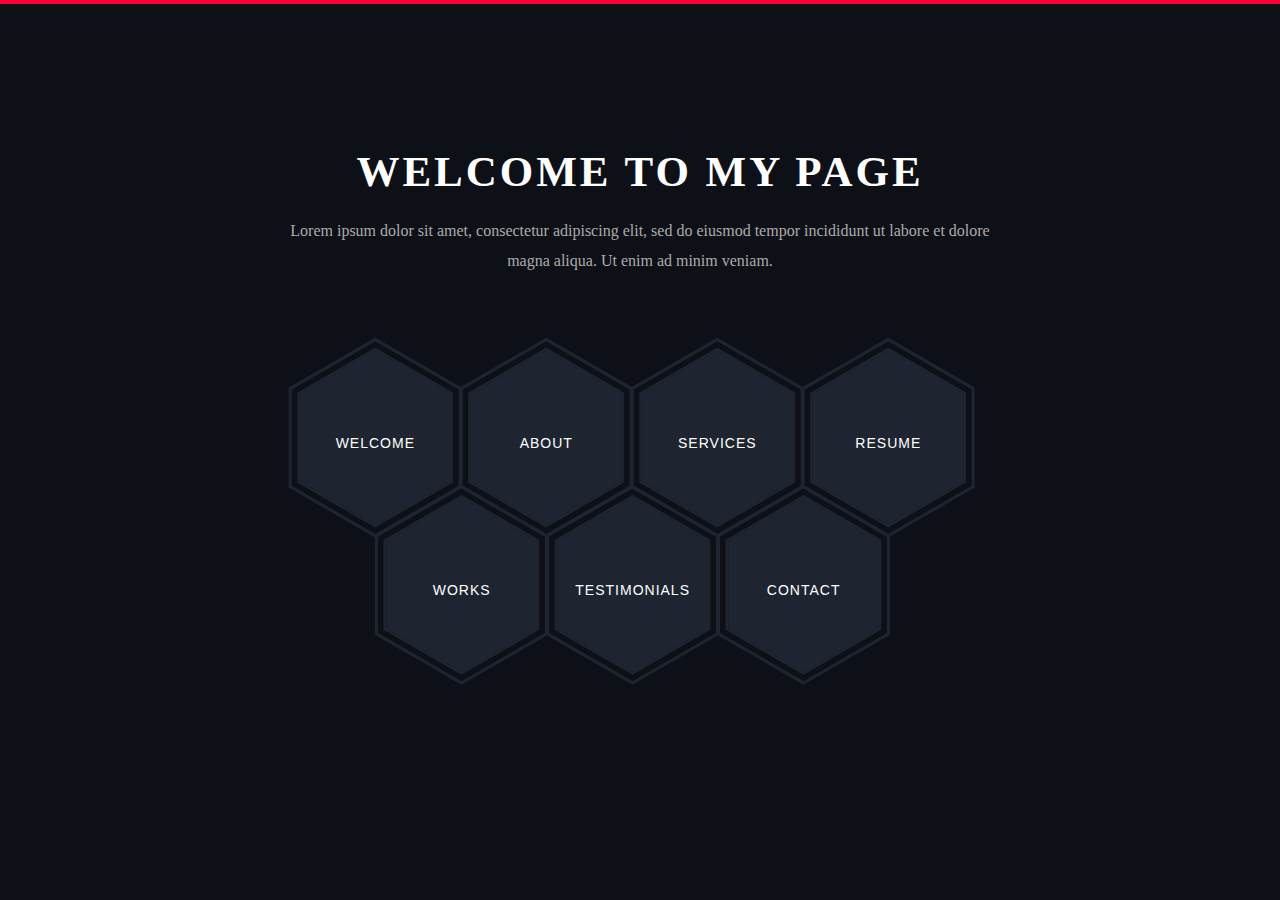
==== sito per server arduino/index.html @ bf720e7e "aggiunti i progetti iniziati nel primo trimestre" ====
<!DOCTYPE html>
<html>

<head>
  <title> MY GARDEN </title>
  <meta charset="UTF-8">
  <link rel="icon" href="favicon.ico" type="image/png" />
  <link rel="stylesheet" href="https://stackpath.bootstrapcdn.com/bootstrap/4.5.2/css/bootstrap.min.css">
  <link rel="stylesheet" href="index.css">

  <script src="https://code.jquery.com/jquery-3.2.1.min.js"></script>
  <script src="https://stackpath.bootstrapcdn.com/bootstrap/4.5.2/js/bootstrap.min.js"></script>
  <script src="./axios@1.1.2.min.js"></script>
  <script src="./libreria.js"></script>
  <script src="./index.js"></script>
</head>

<div class="site-wrapper">
  <div class="pt-table desktop-768">
    <div class="pt-tablecell page-home relative" style="background-image: url(https://images.unsplash.com/photo-1486870591958-9b9d0d1dda99?ixlib=rb-1.2.1&ixid=eyJhcHBfaWQiOjEyMDd9&auto=format&fit=crop&w=1500&q=80);
    background-position: center;
    background-size: cover;">
      <div class="overlay"></div>

      <div class="container">
        <div class="row">
          <div class="col-xs-12 col-md-offset-1 col-md-10 col-lg-offset-2 col-lg-8">
            <div class="page-title  home text-center">
              <span class="heading-page"> Welcome to My Page
              </span>
              <p class="mt20">Lorem ipsum dolor sit amet, consectetur adipiscing elit, sed do eiusmod tempor incididunt
                ut labore et dolore magna aliqua. Ut enim ad minim veniam.</p>
            </div>

            <div class="hexagon-menu clear">
              <div class="hexagon-item">
                <div class="hex-item">
                  <div></div>
                  <div></div>
                  <div></div>
                </div>
                <div class="hex-item">
                  <div></div>
                  <div></div>
                  <div></div>
                </div>
                <a class="hex-content">
                  <span class="hex-content-inner">
                    <span class="icon">
                      <i class="fa fa-universal-access"></i>
                    </span>
                    <span class="title">Welcome</span>
                  </span>
                  <svg viewBox="0 0 173.20508075688772 200" height="200" width="174" version="1.1"
                    xmlns="http://www.w3.org/2000/svg">
                    <path
                      d="M86.60254037844386 0L173.20508075688772 50L173.20508075688772 150L86.60254037844386 200L0 150L0 50Z"
                      fill="#1e2530"></path>
                  </svg>
                </a>
              </div>
              <div class="hexagon-item">
                <div class="hex-item">
                  <div></div>
                  <div></div>
                  <div></div>
                </div>
                <div class="hex-item">
                  <div></div>
                  <div></div>
                  <div></div>
                </div>
                <a class="hex-content">
                  <span class="hex-content-inner">
                    <span class="icon">
                      <i class="fa fa-bullseye"></i>
                    </span>
                    <span class="title">About</span>
                  </span>
                  <svg viewBox="0 0 173.20508075688772 200" height="200" width="174" version="1.1"
                    xmlns="http://www.w3.org/2000/svg">
                    <path
                      d="M86.60254037844386 0L173.20508075688772 50L173.20508075688772 150L86.60254037844386 200L0 150L0 50Z"
                      fill="#1e2530"></path>
                  </svg>
                </a>
              </div>
              <div class="hexagon-item">
                <div class="hex-item">
                  <div></div>
                  <div></div>
                  <div></div>
                </div>
                <div class="hex-item">
                  <div></div>
                  <div></div>
                  <div></div>
                </div>
                <a class="hex-content">
                  <span class="hex-content-inner">
                    <span class="icon">
                      <i class="fa fa-braille"></i>
                    </span>
                    <span class="title">Services</span>
                  </span>
                  <svg viewBox="0 0 173.20508075688772 200" height="200" width="174" version="1.1"
                    xmlns="http://www.w3.org/2000/svg">
                    <path
                      d="M86.60254037844386 0L173.20508075688772 50L173.20508075688772 150L86.60254037844386 200L0 150L0 50Z"
                      fill="#1e2530"></path>
                  </svg>
                </a>
              </div>
              <div class="hexagon-item">
                <div class="hex-item">
                  <div></div>
                  <div></div>
                  <div></div>
                </div>
                <div class="hex-item">
                  <div></div>
                  <div></div>
                  <div></div>
                </div>
                <a class="hex-content">
                  <span class="hex-content-inner">
                    <span class="icon">
                      <i class="fa fa-id-badge"></i>
                    </span>
                    <span class="title">Resume</span>
                  </span>
                  <svg viewBox="0 0 173.20508075688772 200" height="200" width="174" version="1.1"
                    xmlns="http://www.w3.org/2000/svg">
                    <path
                      d="M86.60254037844386 0L173.20508075688772 50L173.20508075688772 150L86.60254037844386 200L0 150L0 50Z"
                      fill="#1e2530"></path>
                  </svg>
                </a>
              </div>
              <div class="hexagon-item">
                <div class="hex-item">
                  <div></div>
                  <div></div>
                  <div></div>
                </div>
                <div class="hex-item">
                  <div></div>
                  <div></div>
                  <div></div>
                </div>
                <a class="hex-content">
                  <span class="hex-content-inner">
                    <span class="icon">
                      <i class="fa fa-life-ring"></i>
                    </span>
                    <span class="title">Works</span>
                  </span>
                  <svg viewBox="0 0 173.20508075688772 200" height="200" width="174" version="1.1"
                    xmlns="http://www.w3.org/2000/svg">
                    <path
                      d="M86.60254037844386 0L173.20508075688772 50L173.20508075688772 150L86.60254037844386 200L0 150L0 50Z"
                      fill="#1e2530"></path>
                  </svg>
                </a>
              </div>
              <div class="hexagon-item">
                <div class="hex-item">
                  <div></div>
                  <div></div>
                  <div></div>
                </div>
                <div class="hex-item">
                  <div></div>
                  <div></div>
                  <div></div>
                </div>
                <a class="hex-content">
                  <span class="hex-content-inner">
                    <span class="icon">
                      <i class="fa fa-clipboard"></i>
                    </span>
                    <span class="title">Testimonials</span>
                  </span>
                  <svg viewBox="0 0 173.20508075688772 200" height="200" width="174" version="1.1"
                    xmlns="http://www.w3.org/2000/svg">
                    <path
                      d="M86.60254037844386 0L173.20508075688772 50L173.20508075688772 150L86.60254037844386 200L0 150L0 50Z"
                      fill="#1e2530"></path>
                  </svg>
                </a>
              </div>
              <div class="hexagon-item">
                <div class="hex-item">
                  <div></div>
                  <div></div>
                  <div></div>
                </div>
                <div class="hex-item">
                  <div></div>
                  <div></div>
                  <div></div>
                </div>
                <a class="hex-content">
                  <span class="hex-content-inner">
                    <span class="icon">
                      <i class="fa fa-map-signs"></i>
                    </span>
                    <span class="title">Contact</span>
                  </span>
                  <svg viewBox="0 0 173.20508075688772 200" height="200" width="174" version="1.1"
                    xmlns="http://www.w3.org/2000/svg">
                    <path
                      d="M86.60254037844386 0L173.20508075688772 50L173.20508075688772 150L86.60254037844386 200L0 150L0 50Z"
                      fill="#1e2530"></path>
                  </svg>
                </a>
              </div>
            </div>
          </div>
        </div>
      </div>
    </div>
  </div>
</div>

</html>






















<!--<html style="height: 100%;">

<head>
  <meta name="viewport"
    content="width=device-width, user-scalable=no,initial-scale=1.0, minimum-scale=1.0, maximum-scale=1.0">
</head>

<body style="height: 100%;overflow-y:hidden;">
  <div id="wrapper" style="text-align: center; width: 100%; height:100%; margin:auto; padding-top: 10%;">
    <h2 style="text-align: center; font-family: sans-serif; color: lightblue;">TEMPERATURE</h2>
    <div
      style="text-align: center; border: 4px solid lightblue; width: 300px; height: 100px;margin:auto; margin-bottom: 6px;  margin-top: 6px; border-radius: 20px; background-color: azure; font-family: sans-serif; font-size: 35pt; padding-top: 25px;">
    </div>
    <h2 style="text-align: center; font-family: sans-serif; color: lightblue">HUMIDITY</h2>
    <div
      style="text-align: center; border: 4px solid lightblue; width: 300px; height: 100px; margin:auto; margin-bottom: 6px;  margin-top: 6px; border-radius: 20px; background-color: azure; font-family: sans-serif; font-size: 35pt; padding-top: 25px;">
    </div>
  </div>
</body>

</html>  -->
---- sito per server arduino/index.css ----
body {
    font-family: "Libre Baskerville", serif;
    font-weight: 400;
    font-size: 16px;
    line-height: 30px;
    background-color: #0c0f15;
    overflow-x:hidden;
    color: #ababab; }
  
  ::-webkit-scrollbar {
      width: 10px;
      background-color: #F5F5F5;
    
  }
  
  ::-webkit-scrollbar-thumb {
      background-color: #f90a23;
      background-image: -webkit-linear-gradient(45deg,rgba(255, 255, 255, .2) 25%, transparent 25%, transparent 50%, rgba(255, 255, 255, .2) 50%, rgba(255, 255, 255, .2) 75%, transparent 75%, transparent);
  }
  
  ::-webkit-scrollbar-track {
      -webkit-box-shadow: inset 0 0 6px rgba(0,0,0,0.3);
      background-color: #F5F5F5;
  }
  
  .heading-page
  {
        text-transform: uppercase;
      font-size: 43px;
      font-weight: bolder;
      letter-spacing: 3px;
      color: white;
  }
  a {
    color: inherit;
    -webkit-transition: all 0.3s ease 0s;
    -moz-transition: all 0.3s ease 0s;
    -o-transition: all 0.3s ease 0s;
    transition: all 0.3s ease 0s; }
    a:hover, a:focus {
      color: #ababab;
      text-decoration: none;
      outline: 0 none; }
  
  h1, h2, h3,
  h4, h5, h6 {
    color: #1e2530;
    font-family: "Open Sans", sans-serif;
    margin: 0;
    line-height: 1.3; }
  
  p {
    margin-bottom: 20px; }
    p:last-child {
      margin-bottom: 0; }
  
  /*
   * Selection color
   */
  ::-moz-selection {
    background-color: #FA6862;
    color: #fff; }
  
  ::selection {
    background-color: #FA6862;
    color: #fff; }
  
  /*
   *  Reset bootstrap's default style
   */
  .form-control::-webkit-input-placeholder,
  ::-webkit-input-placeholder {
    opacity: 1;
    color: inherit; }
  
  .form-control:-moz-placeholder,
  :-moz-placeholder {
    /* Firefox 18- */
    opacity: 1;
    color: inherit; }
  
  .form-control::-moz-placeholder,
  ::-moz-placeholder {
    /* Firefox 19+ */
    opacity: 1;
    color: inherit; }
  
  .form-control:-ms-input-placeholder,
  :-ms-input-placeholder {
    opacity: 1;
    color: inherit; }
  
  button, input, select,
  textarea, label {
    font-weight: 400; }
  
  .btn {
    -webkit-transition: all 0.3s ease 0s;
    -moz-transition: all 0.3s ease 0s;
    -o-transition: all 0.3s ease 0s;
    transition: all 0.3s ease 0s; }
    .btn:hover, .btn:focus, .btn:active:focus {
      outline: 0 none; }
  
  .btn-primary {
    background-color: #FA6862;
    border: 0;
    font-family: "Open Sans", sans-serif;
    font-weight: 700;
    height: 48px;
    line-height: 50px;
    padding: 0 42px;
    text-transform: uppercase; }
    .btn-primary:hover, .btn-primary:focus, .btn-primary:active, .btn-primary:active:focus {
      background-color: #f9423a; }
  
  .btn-border {
    border: 1px solid #d7d8db;
    display: inline-block;
    padding: 7px; }
  
  /*
   *  CSS Helper Class
   */
  .clear:before, .clear:after {
    content: " ";
    display: table; }
  
  .clear:after {
    clear: both; }
  
  .pt-table {
    display: table;
    width: 100%;
    height: -webkit-calc(100vh - 4px);
    height: -moz-calc(100vh - 4px);
    height: calc(100vh - 4px); }
  
  .pt-tablecell {
    display: table-cell;
    vertical-align: middle; }
  
  .overlay {
    position: absolute;
    left: 0;
    top: 0;
    width: 100%;
    height: 100%; }
  
  .relative {
    position: relative; }
  
  .primary,
  .link:hover {
    color: #FA6862; }
  
  .no-gutter {
    margin-left: 0;
    margin-right: 0; }
    .no-gutter > [class^="col-"] {
      padding-left: 0;
      padding-right: 0; }
  
  .flex {
    display: -webkit-box;
    display: -webkit-flex;
    display: -moz-flex;
    display: -ms-flexbox;
    display: flex; }
  
  .flex-middle {
    -webkit-box-align: center;
    -ms-flex-align: center;
    -webkit-align-items: center;
    -moz-align-items: center;
    align-items: center; }
  
  .space-between {
    -webkit-box-pack: justify;
    -ms-flex-pack: justify;
    -webkit-justify-content: space-between;
    -moz-justify-content: space-between;
    justify-content: space-between; }
  
  .nicescroll-cursors {
    background: #FA6862 !important; }
  
  .preloader {
    bottom: 0;
    left: 0;
    position: fixed;
    right: 0;
    top: 0;
    z-index: 1000;
    display: -webkit-box;
    display: -webkit-flex;
    display: -moz-flex;
    display: -ms-flexbox;
    display: flex; }
    .preloader.active.hidden {
      display: none; }
  
  .loading-mask {
    background-color: #FA6862;
    height: 100%;
    left: 0;
    position: absolute;
    top: 0;
    width: 20%;
    -webkit-transition: all 0.6s cubic-bezier(0.61, 0, 0.6, 1) 0s;
    -moz-transition: all 0.6s cubic-bezier(0.61, 0, 0.6, 1) 0s;
    -o-transition: all 0.6s cubic-bezier(0.61, 0, 0.6, 1) 0s;
    transition: all 0.6s cubic-bezier(0.61, 0, 0.6, 1) 0s; }
    .loading-mask:nth-child(2) {
      left: 20%;
      -webkit-transition-delay: 0.1s;
      -moz-transition-delay: 0.1s;
      -o-transition-delay: 0.1s;
      transition-delay: 0.1s; }
    .loading-mask:nth-child(3) {
      left: 40%;
      -webkit-transition-delay: 0.2s;
      -moz-transition-delay: 0.2s;
      -o-transition-delay: 0.2s;
      transition-delay: 0.2s; }
    .loading-mask:nth-child(4) {
      left: 60%;
      -webkit-transition-delay: 0.3s;
      -moz-transition-delay: 0.3s;
      -o-transition-delay: 0.3s;
      transition-delay: 0.3s; }
    .loading-mask:nth-child(5) {
      left: 80%;
      -webkit-transition-delay: 0.4s;
      -moz-transition-delay: 0.4s;
      -o-transition-delay: 0.4s;
      transition-delay: 0.4s; }
  
  .preloader.active.done {
    z-index: 0; }
  
  .preloader.active .loading-mask {
    width: 0; }
  
  /*------------------------------------------------
      Start Styling
  -------------------------------------------------*/
  .mt20{margin-top:20px;}
  .site-wrapper {
    border-top: 4px solid #ff0037; }
  
  .page-close {
    font-size: 30px;
    position: absolute;
    right: 30px;
    top: 30px;
    z-index: 100; }
  
  .page-title {
    margin-bottom: 75px; }
    .page-title img {
      margin-bottom: 20px; }
    .page-title h2 {
      font-size: 68px;
      margin-bottom: 25px;
      position: relative;
      z-index: 0;
      font-weight: 900;
      text-transform: uppercase; }
    .page-title p {
      font-size: 16px; }
    .page-title .title-bg {
      color: rgba(30, 37, 48, 0.07);
      font-size: 158px;
      left: 0;
      letter-spacing: 10px;
      line-height: 0.7;
      position: absolute;
      right: 0;
      top: 50%;
      z-index: -1;
      -webkit-transform: translateY(-50%);
      -moz-transform: translateY(-50%);
      -ms-transform: translateY(-50%);
      -o-transform: translateY(-50%);
      transform: translateY(-50%); }
  
  .section-title {
    margin-bottom: 20px; }
    .section-title h3 {
      display: inline-block;
      position: relative; }
      .section-title h3::before, .section-title h3::after {
        content: "";
        height: 2px;
        position: absolute;
        bottom: 8px;
        left: -webkit-calc(100% + 14px);
        left: -moz-calc(100% + 14px);
        left: calc(100% + 14px); }
      .section-title h3::before {
        background-color: #1e2530;
        width: 96px;
        bottom: 14px; }
      .section-title h3::after {
        background-color: #FA6862;
        width: 73px; }
    .section-title.light h3 {
      color: #fff; }
      .section-title.light h3::before {
        background-color: #fff; }
  
  .page-nav {
    bottom: 40px;
    left: 0;
    position: absolute;
    right: 0; }
    .page-nav span {
      font-family: "Open Sans", sans-serif;
      font-size: 14px;
      font-weight: 500;
      line-height: 0.9;
      text-transform: uppercase; }
  
  /*------------------------------------------------
      Home Page
  -------------------------------------------------*/
  
  .hexagon-item:first-child {
      margin-left: 0;
  }
  
  .page-home {
    background-position: center center;
    background-repeat: no-repeat;
    background-size: cover;
    vertical-align: middle; }
    .page-home .overlay {
      background-color: rgba(14, 17, 24, 0.97);
  }
  
  /* End of container */
  .hexagon-item {
    cursor: pointer;
    width: 200px;
    height: 173.20508px;
    float: left;
    margin-left: -29px;
    z-index: 0;
    position: relative;
    -webkit-transform: rotate(30deg);
    -moz-transform: rotate(30deg);
    -ms-transform: rotate(30deg);
    -o-transform: rotate(30deg);
    transform: rotate(30deg); }
    .hexagon-item:first-child {
      margin-left: 0; }
    .hexagon-item:hover {
      z-index: 1; }
      .hexagon-item:hover .hex-item:last-child {
        opacity: 1;
        -webkit-transform: scale(1.3);
        -moz-transform: scale(1.3);
        -ms-transform: scale(1.3);
        -o-transform: scale(1.3);
        transform: scale(1.3); }
      .hexagon-item:hover .hex-item:first-child {
        opacity: 1;
        -webkit-transform: scale(1.2);
        -moz-transform: scale(1.2);
        -ms-transform: scale(1.2);
        -o-transform: scale(1.2);
        transform: scale(1.2); }
        .hexagon-item:hover .hex-item:first-child div:before,
        .hexagon-item:hover .hex-item:first-child div:after {
          height: 5px; }
      .hexagon-item:hover .hex-item div::before,
      .hexagon-item:hover .hex-item div::after {
        background-color: #ff0037; }
      .hexagon-item:hover .hex-content svg {
        -webkit-transform: scale(0.97);
        -moz-transform: scale(0.97);
        -ms-transform: scale(0.97);
        -o-transform: scale(0.97);
        transform: scale(0.97); }
  
  .page-home .hexagon-item:nth-last-child(1),
  .page-home .hexagon-item:nth-last-child(2),
  .page-home .hexagon-item:nth-last-child(3) {
    -webkit-transform: rotate(30deg) translate(87px, -80px);
    -moz-transform: rotate(30deg) translate(87px, -80px);
    -ms-transform: rotate(30deg) translate(87px, -80px);
    -o-transform: rotate(30deg) translate(87px, -80px);
    transform: rotate(30deg) translate(87px, -80px); }
  
  .hex-item {
    position: absolute;
    top: 0;
    left: 50px;
    width: 100px;
    height: 173.20508px; }
    .hex-item:first-child {
      z-index: 0;
      -webkit-transform: scale(0.9);
      -moz-transform: scale(0.9);
      -ms-transform: scale(0.9);
      -o-transform: scale(0.9);
      transform: scale(0.9);
      -webkit-transition: all 0.3s cubic-bezier(0.165, 0.84, 0.44, 1);
      -moz-transition: all 0.3s cubic-bezier(0.165, 0.84, 0.44, 1);
      -o-transition: all 0.3s cubic-bezier(0.165, 0.84, 0.44, 1);
      transition: all 0.3s cubic-bezier(0.165, 0.84, 0.44, 1); }
    .hex-item:last-child {
      transition: all 0.3s cubic-bezier(0.19, 1, 0.22, 1);
      z-index: 1; }
    .hex-item div {
      box-sizing: border-box;
      position: absolute;
      top: 0;
      width: 100px;
      height: 173.20508px;
      -webkit-transform-origin: center center;
      -moz-transform-origin: center center;
      -ms-transform-origin: center center;
      -o-transform-origin: center center;
      transform-origin: center center; }
      .hex-item div::before, .hex-item div::after {
        background-color: #1e2530;
        content: "";
        position: absolute;
        width: 100%;
        height: 3px;
        -webkit-transition: all 0.3s cubic-bezier(0.165, 0.84, 0.44, 1) 0s;
        -moz-transition: all 0.3s cubic-bezier(0.165, 0.84, 0.44, 1) 0s;
        -o-transition: all 0.3s cubic-bezier(0.165, 0.84, 0.44, 1) 0s;
        transition: all 0.3s cubic-bezier(0.165, 0.84, 0.44, 1) 0s; }
      .hex-item div:before {
        top: 0; }
      .hex-item div:after {
        bottom: 0; }
      .hex-item div:nth-child(1) {
        -webkit-transform: rotate(0deg);
        -moz-transform: rotate(0deg);
        -ms-transform: rotate(0deg);
        -o-transform: rotate(0deg);
        transform: rotate(0deg); }
      .hex-item div:nth-child(2) {
        -webkit-transform: rotate(60deg);
        -moz-transform: rotate(60deg);
        -ms-transform: rotate(60deg);
        -o-transform: rotate(60deg);
        transform: rotate(60deg); }
      .hex-item div:nth-child(3) {
        -webkit-transform: rotate(120deg);
        -moz-transform: rotate(120deg);
        -ms-transform: rotate(120deg);
        -o-transform: rotate(120deg);
        transform: rotate(120deg); }
  
  .hex-content {
    color: #fff;
    display: block;
    height: 180px;
    margin: 0 auto;
    position: relative;
    text-align: center;
    transform: rotate(-30deg);
    width: 156px; }
    .hex-content .hex-content-inner {
      left: 50%;
      margin: -3px 0 0 2px;
      position: absolute;
      top: 50%;
      -webkit-transform: translate(-50%, -50%);
      -moz-transform: translate(-50%, -50%);
      -ms-transform: translate(-50%, -50%);
      -o-transform: translate(-50%, -50%);
      transform: translate(-50%, -50%); }
    .hex-content .icon {
      display: block;
      font-size: 36px;
      line-height: 30px;
      margin-bottom: 11px; }
    .hex-content .title {
      display: block;
      font-family: "Open Sans", sans-serif;
      font-size: 14px;
      letter-spacing: 1px;
      line-height: 24px;
      text-transform: uppercase; }
    .hex-content svg {
      left: -7px;
      position: absolute;
      top: -13px;
      transform: scale(0.87);
      z-index: -1;
      -webkit-transition: all 0.3s cubic-bezier(0.165, 0.84, 0.44, 1) 0s;
      -moz-transition: all 0.3s cubic-bezier(0.165, 0.84, 0.44, 1) 0s;
      -o-transition: all 0.3s cubic-bezier(0.165, 0.84, 0.44, 1) 0s;
      transition: all 0.3s cubic-bezier(0.165, 0.84, 0.44, 1) 0s; }
    .hex-content:hover {
      color: #fff; }
  
  .page-home .hexagon-item:nth-last-child(1), .page-home .hexagon-item:nth-last-child(2), .page-home .hexagon-item:nth-last-child(3) {
      -webkit-transform: rotate(30deg) translate(87px, -80px);
      -moz-transform: rotate(30deg) translate(87px, -80px);
      -ms-transform: rotate(30deg) translate(87px, -80px);
      -o-transform: rotate(30deg) translate(87px, -80px);
      transform: rotate(30deg) translate(87px, -80px);
  }
  /*------------------------------------------------
      Welcome Page
  -------------------------------------------------*/
  .author-image-large {
    position: absolute;
    right: 0;
    top: 0; }
    .author-image-large img {
      height: -webkit-calc(100vh - 4px);
      height: -moz-calc(100vh - 4px);
      height: calc(100vh - 4px); }
  
  
  @media (min-width: 1200px)
  {
  .col-lg-offset-2 {
      margin-left: 16.66666667%;
  }
  }
  
  @media (min-width: 1200px)
  {
  .col-lg-8 {
      width: 66.66666667%;
  }
  }
  
  .hexagon-item:first-child {
      margin-left: 0;
  }
  
  .pt-table.desktop-768 .pt-tablecell {
      padding-bottom: 110px;
      padding-top: 60px;
  }
  
  
  
  .hexagon-item:hover .icon i
  {
    color:#ff0037;
    transition:0.6s;
    
  }
  
  
  .hexagon-item:hover .title
  {
    -webkit-animation: focus-in-contract 0.5s cubic-bezier(0.250, 0.460, 0.450, 0.940) both;
              animation: focus-in-contract 0.5s cubic-bezier(0.250, 0.460, 0.450, 0.940) both;
  }
  /***************************/
  
  @-webkit-keyframes focus-in-contract {
    0% {
      letter-spacing: 1em;
      -webkit-filter: blur(12px);
              filter: blur(12px);
      opacity: 0;
    }
    100% {
      -webkit-filter: blur(0px);
              filter: blur(0px);
      opacity: 1;
    }
  }
  @keyframes focus-in-contract {
    0% {
      letter-spacing: 1em;
      -webkit-filter: blur(12px);
              filter: blur(12px);
      opacity: 0;
    }
    100% {
      -webkit-filter: blur(0px);
              filter: blur(0px);
      opacity: 1;
    }
  }
  
  
  
  
  
  @media only screen and (max-width: 767px)
  {
  .hexagon-item {
      float: none;
      margin: 0 auto 50px;
  }
    .hexagon-item:first-child {
      margin-left: auto;
  }
    
    .page-home .hexagon-item:nth-last-child(1), .page-home .hexagon-item:nth-last-child(2), .page-home .hexagon-item:nth-last-child(3) {
      -webkit-transform: rotate(30deg) translate(0px, 0px);
      -moz-transform: rotate(30deg) translate(0px, 0px);
      -ms-transform: rotate(30deg) translate(0px, 0px);
      -o-transform: rotate(30deg) translate(0px, 0px);
      transform: rotate(30deg) translate(0px, 0px);
  }
    
  }
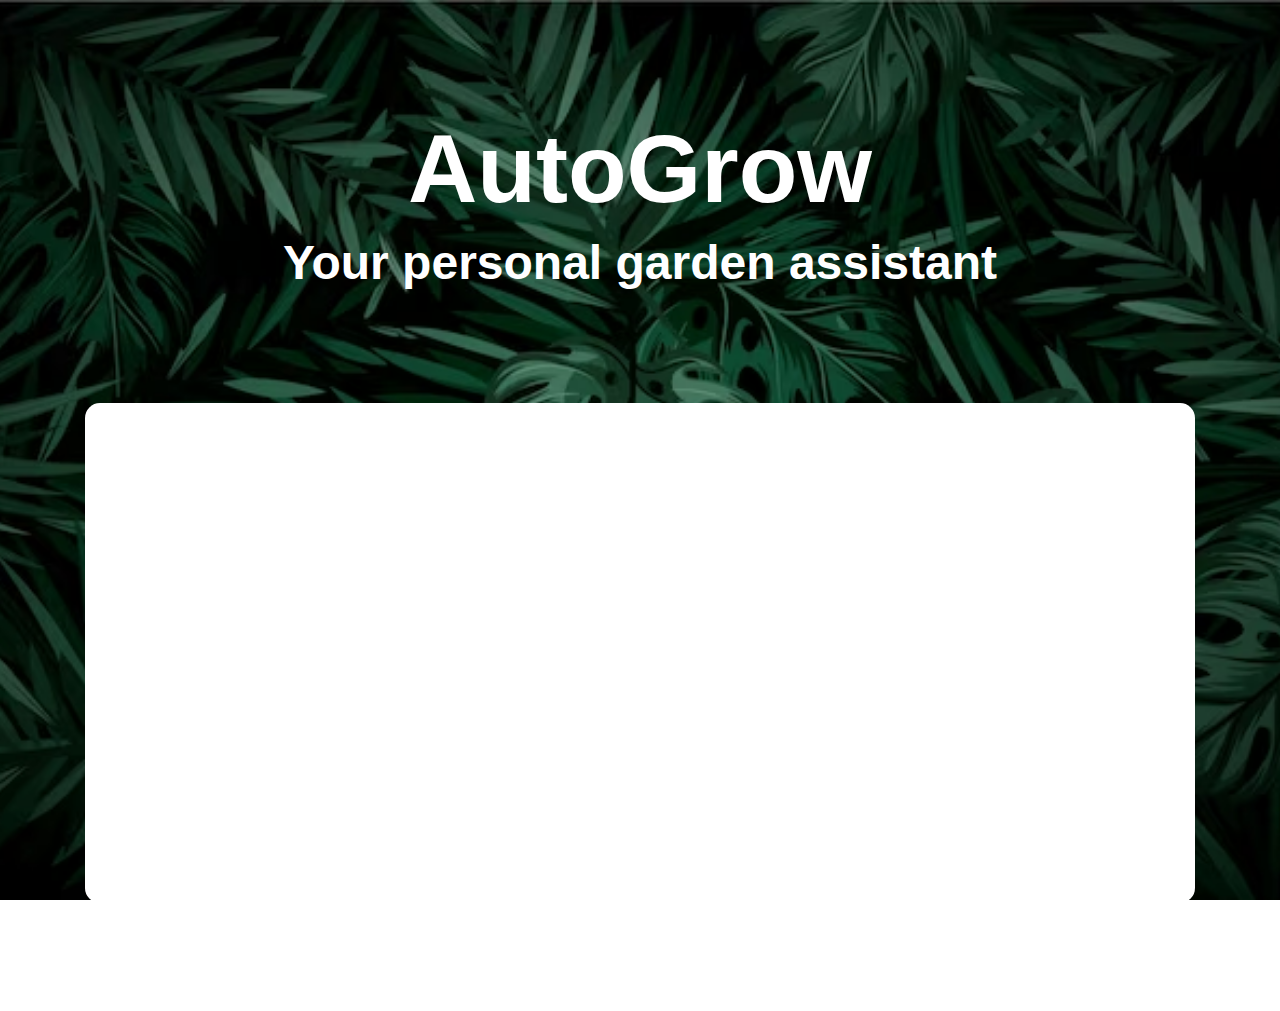
==== commit 0c659e7b: "aggiornamento grafica" ====
--- a/sito per server arduino/index.html
+++ b/sito per server arduino/index.html
@@ -8,262 +8,22 @@
   <link rel="stylesheet" href="https://stackpath.bootstrapcdn.com/bootstrap/4.5.2/css/bootstrap.min.css">
   <link rel="stylesheet" href="index.css">
 
-  <script src="https://code.jquery.com/jquery-3.2.1.min.js"></script>
+  <!--<script src="https://code.jquery.com/jquery-3.2.1.min.js"></script>
   <script src="https://stackpath.bootstrapcdn.com/bootstrap/4.5.2/js/bootstrap.min.js"></script>
   <script src="./axios@1.1.2.min.js"></script>
   <script src="./libreria.js"></script>
-  <script src="./index.js"></script>
+  <script src="./index.js"></script>-->
 </head>
 
-<div class="site-wrapper">
-  <div class="pt-table desktop-768">
-    <div class="pt-tablecell page-home relative" style="background-image: url(https://images.unsplash.com/photo-1486870591958-9b9d0d1dda99?ixlib=rb-1.2.1&ixid=eyJhcHBfaWQiOjEyMDd9&auto=format&fit=crop&w=1500&q=80);
-    background-position: center;
-    background-size: cover;">
-      <div class="overlay"></div>
-
-      <div class="container">
-        <div class="row">
-          <div class="col-xs-12 col-md-offset-1 col-md-10 col-lg-offset-2 col-lg-8">
-            <div class="page-title  home text-center">
-              <span class="heading-page"> Welcome to My Page
-              </span>
-              <p class="mt20">Lorem ipsum dolor sit amet, consectetur adipiscing elit, sed do eiusmod tempor incididunt
-                ut labore et dolore magna aliqua. Ut enim ad minim veniam.</p>
-            </div>
-
-            <div class="hexagon-menu clear">
-              <div class="hexagon-item">
-                <div class="hex-item">
-                  <div></div>
-                  <div></div>
-                  <div></div>
-                </div>
-                <div class="hex-item">
-                  <div></div>
-                  <div></div>
-                  <div></div>
-                </div>
-                <a class="hex-content">
-                  <span class="hex-content-inner">
-                    <span class="icon">
-                      <i class="fa fa-universal-access"></i>
-                    </span>
-                    <span class="title">Welcome</span>
-                  </span>
-                  <svg viewBox="0 0 173.20508075688772 200" height="200" width="174" version="1.1"
-                    xmlns="http://www.w3.org/2000/svg">
-                    <path
-                      d="M86.60254037844386 0L173.20508075688772 50L173.20508075688772 150L86.60254037844386 200L0 150L0 50Z"
-                      fill="#1e2530"></path>
-                  </svg>
-                </a>
-              </div>
-              <div class="hexagon-item">
-                <div class="hex-item">
-                  <div></div>
-                  <div></div>
-                  <div></div>
-                </div>
-                <div class="hex-item">
-                  <div></div>
-                  <div></div>
-                  <div></div>
-                </div>
-                <a class="hex-content">
-                  <span class="hex-content-inner">
-                    <span class="icon">
-                      <i class="fa fa-bullseye"></i>
-                    </span>
-                    <span class="title">About</span>
-                  </span>
-                  <svg viewBox="0 0 173.20508075688772 200" height="200" width="174" version="1.1"
-                    xmlns="http://www.w3.org/2000/svg">
-                    <path
-                      d="M86.60254037844386 0L173.20508075688772 50L173.20508075688772 150L86.60254037844386 200L0 150L0 50Z"
-                      fill="#1e2530"></path>
-                  </svg>
-                </a>
-              </div>
-              <div class="hexagon-item">
-                <div class="hex-item">
-                  <div></div>
-                  <div></div>
-                  <div></div>
-                </div>
-                <div class="hex-item">
-                  <div></div>
-                  <div></div>
-                  <div></div>
-                </div>
-                <a class="hex-content">
-                  <span class="hex-content-inner">
-                    <span class="icon">
-                      <i class="fa fa-braille"></i>
-                    </span>
-                    <span class="title">Services</span>
-                  </span>
-                  <svg viewBox="0 0 173.20508075688772 200" height="200" width="174" version="1.1"
-                    xmlns="http://www.w3.org/2000/svg">
-                    <path
-                      d="M86.60254037844386 0L173.20508075688772 50L173.20508075688772 150L86.60254037844386 200L0 150L0 50Z"
-                      fill="#1e2530"></path>
-                  </svg>
-                </a>
-              </div>
-              <div class="hexagon-item">
-                <div class="hex-item">
-                  <div></div>
-                  <div></div>
-                  <div></div>
-                </div>
-                <div class="hex-item">
-                  <div></div>
-                  <div></div>
-                  <div></div>
-                </div>
-                <a class="hex-content">
-                  <span class="hex-content-inner">
-                    <span class="icon">
-                      <i class="fa fa-id-badge"></i>
-                    </span>
-                    <span class="title">Resume</span>
-                  </span>
-                  <svg viewBox="0 0 173.20508075688772 200" height="200" width="174" version="1.1"
-                    xmlns="http://www.w3.org/2000/svg">
-                    <path
-                      d="M86.60254037844386 0L173.20508075688772 50L173.20508075688772 150L86.60254037844386 200L0 150L0 50Z"
-                      fill="#1e2530"></path>
-                  </svg>
-                </a>
-              </div>
-              <div class="hexagon-item">
-                <div class="hex-item">
-                  <div></div>
-                  <div></div>
-                  <div></div>
-                </div>
-                <div class="hex-item">
-                  <div></div>
-                  <div></div>
-                  <div></div>
-                </div>
-                <a class="hex-content">
-                  <span class="hex-content-inner">
-                    <span class="icon">
-                      <i class="fa fa-life-ring"></i>
-                    </span>
-                    <span class="title">Works</span>
-                  </span>
-                  <svg viewBox="0 0 173.20508075688772 200" height="200" width="174" version="1.1"
-                    xmlns="http://www.w3.org/2000/svg">
-                    <path
-                      d="M86.60254037844386 0L173.20508075688772 50L173.20508075688772 150L86.60254037844386 200L0 150L0 50Z"
-                      fill="#1e2530"></path>
-                  </svg>
-                </a>
-              </div>
-              <div class="hexagon-item">
-                <div class="hex-item">
-                  <div></div>
-                  <div></div>
-                  <div></div>
-                </div>
-                <div class="hex-item">
-                  <div></div>
-                  <div></div>
-                  <div></div>
-                </div>
-                <a class="hex-content">
-                  <span class="hex-content-inner">
-                    <span class="icon">
-                      <i class="fa fa-clipboard"></i>
-                    </span>
-                    <span class="title">Testimonials</span>
-                  </span>
-                  <svg viewBox="0 0 173.20508075688772 200" height="200" width="174" version="1.1"
-                    xmlns="http://www.w3.org/2000/svg">
-                    <path
-                      d="M86.60254037844386 0L173.20508075688772 50L173.20508075688772 150L86.60254037844386 200L0 150L0 50Z"
-                      fill="#1e2530"></path>
-                  </svg>
-                </a>
-              </div>
-              <div class="hexagon-item">
-                <div class="hex-item">
-                  <div></div>
-                  <div></div>
-                  <div></div>
-                </div>
-                <div class="hex-item">
-                  <div></div>
-                  <div></div>
-                  <div></div>
-                </div>
-                <a class="hex-content">
-                  <span class="hex-content-inner">
-                    <span class="icon">
-                      <i class="fa fa-map-signs"></i>
-                    </span>
-                    <span class="title">Contact</span>
-                  </span>
-                  <svg viewBox="0 0 173.20508075688772 200" height="200" width="174" version="1.1"
-                    xmlns="http://www.w3.org/2000/svg">
-                    <path
-                      d="M86.60254037844386 0L173.20508075688772 50L173.20508075688772 150L86.60254037844386 200L0 150L0 50Z"
-                      fill="#1e2530"></path>
-                  </svg>
-                </a>
-              </div>
-            </div>
-          </div>
-        </div>
-      </div>
+<body>
+  <div class="container">
+    <div id="intestazione">
+      <h1 id="title">AutoGrow</h1>
+      <h2 id="subTitle">Your personal garden assistant</h2>
     </div>
-  </div>
-</div>
-
-</html>
-
-
-
-
-
-
-
-
-
-
-
-
-
-
-
-
-
-
-
-
-
-
-<!--<html style="height: 100%;">
-
-<head>
-  <meta name="viewport"
-    content="width=device-width, user-scalable=no,initial-scale=1.0, minimum-scale=1.0, maximum-scale=1.0">
-</head>
-
-<body style="height: 100%;overflow-y:hidden;">
-  <div id="wrapper" style="text-align: center; width: 100%; height:100%; margin:auto; padding-top: 10%;">
-    <h2 style="text-align: center; font-family: sans-serif; color: lightblue;">TEMPERATURE</h2>
-    <div
-      style="text-align: center; border: 4px solid lightblue; width: 300px; height: 100px;margin:auto; margin-bottom: 6px;  margin-top: 6px; border-radius: 20px; background-color: azure; font-family: sans-serif; font-size: 35pt; padding-top: 25px;">
-    </div>
-    <h2 style="text-align: center; font-family: sans-serif; color: lightblue">HUMIDITY</h2>
-    <div
-      style="text-align: center; border: 4px solid lightblue; width: 300px; height: 100px; margin:auto; margin-bottom: 6px;  margin-top: 6px; border-radius: 20px; background-color: azure; font-family: sans-serif; font-size: 35pt; padding-top: 25px;">
+    <div id="application">
     </div>
   </div>
 </body>
 
-</html>  -->+</html>--- a/sito per server arduino/index.css
+++ b/sito per server arduino/index.css
@@ -1,616 +1,58 @@
-body {
-    font-family: "Libre Baskerville", serif;
-    font-weight: 400;
-    font-size: 16px;
-    line-height: 30px;
-    background-color: #0c0f15;
-    overflow-x:hidden;
-    color: #ababab; }
-  
-  ::-webkit-scrollbar {
-      width: 10px;
-      background-color: #F5F5F5;
-    
-  }
-  
-  ::-webkit-scrollbar-thumb {
-      background-color: #f90a23;
-      background-image: -webkit-linear-gradient(45deg,rgba(255, 255, 255, .2) 25%, transparent 25%, transparent 50%, rgba(255, 255, 255, .2) 50%, rgba(255, 255, 255, .2) 75%, transparent 75%, transparent);
-  }
-  
-  ::-webkit-scrollbar-track {
-      -webkit-box-shadow: inset 0 0 6px rgba(0,0,0,0.3);
-      background-color: #F5F5F5;
-  }
-  
-  .heading-page
-  {
-        text-transform: uppercase;
-      font-size: 43px;
-      font-weight: bolder;
-      letter-spacing: 3px;
-      color: white;
-  }
-  a {
-    color: inherit;
-    -webkit-transition: all 0.3s ease 0s;
-    -moz-transition: all 0.3s ease 0s;
-    -o-transition: all 0.3s ease 0s;
-    transition: all 0.3s ease 0s; }
-    a:hover, a:focus {
-      color: #ababab;
-      text-decoration: none;
-      outline: 0 none; }
-  
-  h1, h2, h3,
-  h4, h5, h6 {
-    color: #1e2530;
-    font-family: "Open Sans", sans-serif;
-    margin: 0;
-    line-height: 1.3; }
-  
-  p {
-    margin-bottom: 20px; }
-    p:last-child {
-      margin-bottom: 0; }
-  
-  /*
-   * Selection color
-   */
-  ::-moz-selection {
-    background-color: #FA6862;
-    color: #fff; }
-  
-  ::selection {
-    background-color: #FA6862;
-    color: #fff; }
-  
-  /*
-   *  Reset bootstrap's default style
-   */
-  .form-control::-webkit-input-placeholder,
-  ::-webkit-input-placeholder {
-    opacity: 1;
-    color: inherit; }
-  
-  .form-control:-moz-placeholder,
-  :-moz-placeholder {
-    /* Firefox 18- */
-    opacity: 1;
-    color: inherit; }
-  
-  .form-control::-moz-placeholder,
-  ::-moz-placeholder {
-    /* Firefox 19+ */
-    opacity: 1;
-    color: inherit; }
-  
-  .form-control:-ms-input-placeholder,
-  :-ms-input-placeholder {
-    opacity: 1;
-    color: inherit; }
-  
-  button, input, select,
-  textarea, label {
-    font-weight: 400; }
-  
-  .btn {
-    -webkit-transition: all 0.3s ease 0s;
-    -moz-transition: all 0.3s ease 0s;
-    -o-transition: all 0.3s ease 0s;
-    transition: all 0.3s ease 0s; }
-    .btn:hover, .btn:focus, .btn:active:focus {
-      outline: 0 none; }
-  
-  .btn-primary {
-    background-color: #FA6862;
-    border: 0;
-    font-family: "Open Sans", sans-serif;
-    font-weight: 700;
-    height: 48px;
-    line-height: 50px;
-    padding: 0 42px;
-    text-transform: uppercase; }
-    .btn-primary:hover, .btn-primary:focus, .btn-primary:active, .btn-primary:active:focus {
-      background-color: #f9423a; }
-  
-  .btn-border {
-    border: 1px solid #d7d8db;
-    display: inline-block;
-    padding: 7px; }
-  
-  /*
-   *  CSS Helper Class
-   */
-  .clear:before, .clear:after {
-    content: " ";
-    display: table; }
-  
-  .clear:after {
-    clear: both; }
-  
-  .pt-table {
-    display: table;
-    width: 100%;
-    height: -webkit-calc(100vh - 4px);
-    height: -moz-calc(100vh - 4px);
-    height: calc(100vh - 4px); }
-  
-  .pt-tablecell {
-    display: table-cell;
-    vertical-align: middle; }
-  
-  .overlay {
-    position: absolute;
-    left: 0;
-    top: 0;
-    width: 100%;
-    height: 100%; }
-  
-  .relative {
-    position: relative; }
-  
-  .primary,
-  .link:hover {
-    color: #FA6862; }
-  
-  .no-gutter {
-    margin-left: 0;
-    margin-right: 0; }
-    .no-gutter > [class^="col-"] {
-      padding-left: 0;
-      padding-right: 0; }
-  
-  .flex {
-    display: -webkit-box;
-    display: -webkit-flex;
-    display: -moz-flex;
-    display: -ms-flexbox;
-    display: flex; }
-  
-  .flex-middle {
-    -webkit-box-align: center;
-    -ms-flex-align: center;
-    -webkit-align-items: center;
-    -moz-align-items: center;
-    align-items: center; }
-  
-  .space-between {
-    -webkit-box-pack: justify;
-    -ms-flex-pack: justify;
-    -webkit-justify-content: space-between;
-    -moz-justify-content: space-between;
-    justify-content: space-between; }
-  
-  .nicescroll-cursors {
-    background: #FA6862 !important; }
-  
-  .preloader {
-    bottom: 0;
-    left: 0;
-    position: fixed;
-    right: 0;
-    top: 0;
-    z-index: 1000;
-    display: -webkit-box;
-    display: -webkit-flex;
-    display: -moz-flex;
-    display: -ms-flexbox;
-    display: flex; }
-    .preloader.active.hidden {
-      display: none; }
-  
-  .loading-mask {
-    background-color: #FA6862;
-    height: 100%;
-    left: 0;
-    position: absolute;
-    top: 0;
-    width: 20%;
-    -webkit-transition: all 0.6s cubic-bezier(0.61, 0, 0.6, 1) 0s;
-    -moz-transition: all 0.6s cubic-bezier(0.61, 0, 0.6, 1) 0s;
-    -o-transition: all 0.6s cubic-bezier(0.61, 0, 0.6, 1) 0s;
-    transition: all 0.6s cubic-bezier(0.61, 0, 0.6, 1) 0s; }
-    .loading-mask:nth-child(2) {
-      left: 20%;
-      -webkit-transition-delay: 0.1s;
-      -moz-transition-delay: 0.1s;
-      -o-transition-delay: 0.1s;
-      transition-delay: 0.1s; }
-    .loading-mask:nth-child(3) {
-      left: 40%;
-      -webkit-transition-delay: 0.2s;
-      -moz-transition-delay: 0.2s;
-      -o-transition-delay: 0.2s;
-      transition-delay: 0.2s; }
-    .loading-mask:nth-child(4) {
-      left: 60%;
-      -webkit-transition-delay: 0.3s;
-      -moz-transition-delay: 0.3s;
-      -o-transition-delay: 0.3s;
-      transition-delay: 0.3s; }
-    .loading-mask:nth-child(5) {
-      left: 80%;
-      -webkit-transition-delay: 0.4s;
-      -moz-transition-delay: 0.4s;
-      -o-transition-delay: 0.4s;
-      transition-delay: 0.4s; }
-  
-  .preloader.active.done {
-    z-index: 0; }
-  
-  .preloader.active .loading-mask {
-    width: 0; }
-  
-  /*------------------------------------------------
-      Start Styling
-  -------------------------------------------------*/
-  .mt20{margin-top:20px;}
-  .site-wrapper {
-    border-top: 4px solid #ff0037; }
-  
-  .page-close {
-    font-size: 30px;
-    position: absolute;
-    right: 30px;
-    top: 30px;
-    z-index: 100; }
-  
-  .page-title {
-    margin-bottom: 75px; }
-    .page-title img {
-      margin-bottom: 20px; }
-    .page-title h2 {
-      font-size: 68px;
-      margin-bottom: 25px;
-      position: relative;
-      z-index: 0;
-      font-weight: 900;
-      text-transform: uppercase; }
-    .page-title p {
-      font-size: 16px; }
-    .page-title .title-bg {
-      color: rgba(30, 37, 48, 0.07);
-      font-size: 158px;
-      left: 0;
-      letter-spacing: 10px;
-      line-height: 0.7;
-      position: absolute;
-      right: 0;
-      top: 50%;
-      z-index: -1;
-      -webkit-transform: translateY(-50%);
-      -moz-transform: translateY(-50%);
-      -ms-transform: translateY(-50%);
-      -o-transform: translateY(-50%);
-      transform: translateY(-50%); }
-  
-  .section-title {
-    margin-bottom: 20px; }
-    .section-title h3 {
-      display: inline-block;
-      position: relative; }
-      .section-title h3::before, .section-title h3::after {
-        content: "";
-        height: 2px;
-        position: absolute;
-        bottom: 8px;
-        left: -webkit-calc(100% + 14px);
-        left: -moz-calc(100% + 14px);
-        left: calc(100% + 14px); }
-      .section-title h3::before {
-        background-color: #1e2530;
-        width: 96px;
-        bottom: 14px; }
-      .section-title h3::after {
-        background-color: #FA6862;
-        width: 73px; }
-    .section-title.light h3 {
-      color: #fff; }
-      .section-title.light h3::before {
-        background-color: #fff; }
-  
-  .page-nav {
-    bottom: 40px;
-    left: 0;
-    position: absolute;
-    right: 0; }
-    .page-nav span {
-      font-family: "Open Sans", sans-serif;
-      font-size: 14px;
-      font-weight: 500;
-      line-height: 0.9;
-      text-transform: uppercase; }
-  
-  /*------------------------------------------------
-      Home Page
-  -------------------------------------------------*/
-  
-  .hexagon-item:first-child {
-      margin-left: 0;
-  }
-  
-  .page-home {
-    background-position: center center;
-    background-repeat: no-repeat;
-    background-size: cover;
-    vertical-align: middle; }
-    .page-home .overlay {
-      background-color: rgba(14, 17, 24, 0.97);
-  }
-  
-  /* End of container */
-  .hexagon-item {
-    cursor: pointer;
-    width: 200px;
-    height: 173.20508px;
-    float: left;
-    margin-left: -29px;
-    z-index: 0;
-    position: relative;
-    -webkit-transform: rotate(30deg);
-    -moz-transform: rotate(30deg);
-    -ms-transform: rotate(30deg);
-    -o-transform: rotate(30deg);
-    transform: rotate(30deg); }
-    .hexagon-item:first-child {
-      margin-left: 0; }
-    .hexagon-item:hover {
-      z-index: 1; }
-      .hexagon-item:hover .hex-item:last-child {
-        opacity: 1;
-        -webkit-transform: scale(1.3);
-        -moz-transform: scale(1.3);
-        -ms-transform: scale(1.3);
-        -o-transform: scale(1.3);
-        transform: scale(1.3); }
-      .hexagon-item:hover .hex-item:first-child {
-        opacity: 1;
-        -webkit-transform: scale(1.2);
-        -moz-transform: scale(1.2);
-        -ms-transform: scale(1.2);
-        -o-transform: scale(1.2);
-        transform: scale(1.2); }
-        .hexagon-item:hover .hex-item:first-child div:before,
-        .hexagon-item:hover .hex-item:first-child div:after {
-          height: 5px; }
-      .hexagon-item:hover .hex-item div::before,
-      .hexagon-item:hover .hex-item div::after {
-        background-color: #ff0037; }
-      .hexagon-item:hover .hex-content svg {
-        -webkit-transform: scale(0.97);
-        -moz-transform: scale(0.97);
-        -ms-transform: scale(0.97);
-        -o-transform: scale(0.97);
-        transform: scale(0.97); }
-  
-  .page-home .hexagon-item:nth-last-child(1),
-  .page-home .hexagon-item:nth-last-child(2),
-  .page-home .hexagon-item:nth-last-child(3) {
-    -webkit-transform: rotate(30deg) translate(87px, -80px);
-    -moz-transform: rotate(30deg) translate(87px, -80px);
-    -ms-transform: rotate(30deg) translate(87px, -80px);
-    -o-transform: rotate(30deg) translate(87px, -80px);
-    transform: rotate(30deg) translate(87px, -80px); }
-  
-  .hex-item {
-    position: absolute;
-    top: 0;
-    left: 50px;
-    width: 100px;
-    height: 173.20508px; }
-    .hex-item:first-child {
-      z-index: 0;
-      -webkit-transform: scale(0.9);
-      -moz-transform: scale(0.9);
-      -ms-transform: scale(0.9);
-      -o-transform: scale(0.9);
-      transform: scale(0.9);
-      -webkit-transition: all 0.3s cubic-bezier(0.165, 0.84, 0.44, 1);
-      -moz-transition: all 0.3s cubic-bezier(0.165, 0.84, 0.44, 1);
-      -o-transition: all 0.3s cubic-bezier(0.165, 0.84, 0.44, 1);
-      transition: all 0.3s cubic-bezier(0.165, 0.84, 0.44, 1); }
-    .hex-item:last-child {
-      transition: all 0.3s cubic-bezier(0.19, 1, 0.22, 1);
-      z-index: 1; }
-    .hex-item div {
-      box-sizing: border-box;
-      position: absolute;
-      top: 0;
-      width: 100px;
-      height: 173.20508px;
-      -webkit-transform-origin: center center;
-      -moz-transform-origin: center center;
-      -ms-transform-origin: center center;
-      -o-transform-origin: center center;
-      transform-origin: center center; }
-      .hex-item div::before, .hex-item div::after {
-        background-color: #1e2530;
-        content: "";
-        position: absolute;
-        width: 100%;
-        height: 3px;
-        -webkit-transition: all 0.3s cubic-bezier(0.165, 0.84, 0.44, 1) 0s;
-        -moz-transition: all 0.3s cubic-bezier(0.165, 0.84, 0.44, 1) 0s;
-        -o-transition: all 0.3s cubic-bezier(0.165, 0.84, 0.44, 1) 0s;
-        transition: all 0.3s cubic-bezier(0.165, 0.84, 0.44, 1) 0s; }
-      .hex-item div:before {
-        top: 0; }
-      .hex-item div:after {
-        bottom: 0; }
-      .hex-item div:nth-child(1) {
-        -webkit-transform: rotate(0deg);
-        -moz-transform: rotate(0deg);
-        -ms-transform: rotate(0deg);
-        -o-transform: rotate(0deg);
-        transform: rotate(0deg); }
-      .hex-item div:nth-child(2) {
-        -webkit-transform: rotate(60deg);
-        -moz-transform: rotate(60deg);
-        -ms-transform: rotate(60deg);
-        -o-transform: rotate(60deg);
-        transform: rotate(60deg); }
-      .hex-item div:nth-child(3) {
-        -webkit-transform: rotate(120deg);
-        -moz-transform: rotate(120deg);
-        -ms-transform: rotate(120deg);
-        -o-transform: rotate(120deg);
-        transform: rotate(120deg); }
-  
-  .hex-content {
-    color: #fff;
-    display: block;
-    height: 180px;
-    margin: 0 auto;
-    position: relative;
-    text-align: center;
-    transform: rotate(-30deg);
-    width: 156px; }
-    .hex-content .hex-content-inner {
-      left: 50%;
-      margin: -3px 0 0 2px;
-      position: absolute;
-      top: 50%;
-      -webkit-transform: translate(-50%, -50%);
-      -moz-transform: translate(-50%, -50%);
-      -ms-transform: translate(-50%, -50%);
-      -o-transform: translate(-50%, -50%);
-      transform: translate(-50%, -50%); }
-    .hex-content .icon {
-      display: block;
-      font-size: 36px;
-      line-height: 30px;
-      margin-bottom: 11px; }
-    .hex-content .title {
-      display: block;
-      font-family: "Open Sans", sans-serif;
-      font-size: 14px;
-      letter-spacing: 1px;
-      line-height: 24px;
-      text-transform: uppercase; }
-    .hex-content svg {
-      left: -7px;
-      position: absolute;
-      top: -13px;
-      transform: scale(0.87);
-      z-index: -1;
-      -webkit-transition: all 0.3s cubic-bezier(0.165, 0.84, 0.44, 1) 0s;
-      -moz-transition: all 0.3s cubic-bezier(0.165, 0.84, 0.44, 1) 0s;
-      -o-transition: all 0.3s cubic-bezier(0.165, 0.84, 0.44, 1) 0s;
-      transition: all 0.3s cubic-bezier(0.165, 0.84, 0.44, 1) 0s; }
-    .hex-content:hover {
-      color: #fff; }
-  
-  .page-home .hexagon-item:nth-last-child(1), .page-home .hexagon-item:nth-last-child(2), .page-home .hexagon-item:nth-last-child(3) {
-      -webkit-transform: rotate(30deg) translate(87px, -80px);
-      -moz-transform: rotate(30deg) translate(87px, -80px);
-      -ms-transform: rotate(30deg) translate(87px, -80px);
-      -o-transform: rotate(30deg) translate(87px, -80px);
-      transform: rotate(30deg) translate(87px, -80px);
-  }
-  /*------------------------------------------------
-      Welcome Page
-  -------------------------------------------------*/
-  .author-image-large {
-    position: absolute;
-    right: 0;
-    top: 0; }
-    .author-image-large img {
-      height: -webkit-calc(100vh - 4px);
-      height: -moz-calc(100vh - 4px);
-      height: calc(100vh - 4px); }
-  
-  
-  @media (min-width: 1200px)
-  {
-  .col-lg-offset-2 {
-      margin-left: 16.66666667%;
-  }
-  }
-  
-  @media (min-width: 1200px)
-  {
-  .col-lg-8 {
-      width: 66.66666667%;
-  }
-  }
-  
-  .hexagon-item:first-child {
-      margin-left: 0;
-  }
-  
-  .pt-table.desktop-768 .pt-tablecell {
-      padding-bottom: 110px;
-      padding-top: 60px;
-  }
-  
-  
-  
-  .hexagon-item:hover .icon i
-  {
-    color:#ff0037;
-    transition:0.6s;
-    
-  }
-  
-  
-  .hexagon-item:hover .title
-  {
-    -webkit-animation: focus-in-contract 0.5s cubic-bezier(0.250, 0.460, 0.450, 0.940) both;
-              animation: focus-in-contract 0.5s cubic-bezier(0.250, 0.460, 0.450, 0.940) both;
-  }
-  /***************************/
-  
-  @-webkit-keyframes focus-in-contract {
-    0% {
-      letter-spacing: 1em;
-      -webkit-filter: blur(12px);
-              filter: blur(12px);
-      opacity: 0;
-    }
-    100% {
-      -webkit-filter: blur(0px);
-              filter: blur(0px);
-      opacity: 1;
-    }
-  }
-  @keyframes focus-in-contract {
-    0% {
-      letter-spacing: 1em;
-      -webkit-filter: blur(12px);
-              filter: blur(12px);
-      opacity: 0;
-    }
-    100% {
-      -webkit-filter: blur(0px);
-              filter: blur(0px);
-      opacity: 1;
-    }
-  }
-  
-  
-  
-  
-  
-  @media only screen and (max-width: 767px)
-  {
-  .hexagon-item {
-      float: none;
-      margin: 0 auto 50px;
-  }
-    .hexagon-item:first-child {
-      margin-left: auto;
-  }
-    
-    .page-home .hexagon-item:nth-last-child(1), .page-home .hexagon-item:nth-last-child(2), .page-home .hexagon-item:nth-last-child(3) {
-      -webkit-transform: rotate(30deg) translate(0px, 0px);
-      -moz-transform: rotate(30deg) translate(0px, 0px);
-      -ms-transform: rotate(30deg) translate(0px, 0px);
-      -o-transform: rotate(30deg) translate(0px, 0px);
-      transform: rotate(30deg) translate(0px, 0px);
-  }
-    
-  }
-  
-  
-  +html
+{
+  height: 100%;
+  width: 100%;
+  margin: 0;
+  padding: 0;
+}
+
+body
+{
+  height: 100%;
+  width: 100%;
+  margin: 0;
+  padding: 0;
+  background-image: url('img/background.png');
+  background-size: cover;
+  background-repeat: no-repeat;
+  background-attachment: fixed;
+  background-position: center;
+}
+
+#title
+{
+  color: white;
+  font-size: 6em;
+  font-weight: bold;
+  text-align: center;
+  margin-top: 10%;
+  display: block;
+}
+
+
+#subTitle
+{
+  color: white;
+  font-size: 3em;
+  font-weight: bold;
+  text-align: center;
+  display: block;
+}
+
+#application
+{
+  text-align: center;
+  margin-top: 10%;
+  display: block;
+  background-color: white;
+  border-radius: 15px;
+  height: 500px;
+}
+
+#intestazione
+{
+  color: black;
+  margin-top: 5%;
+  display: block;
+  position:
+}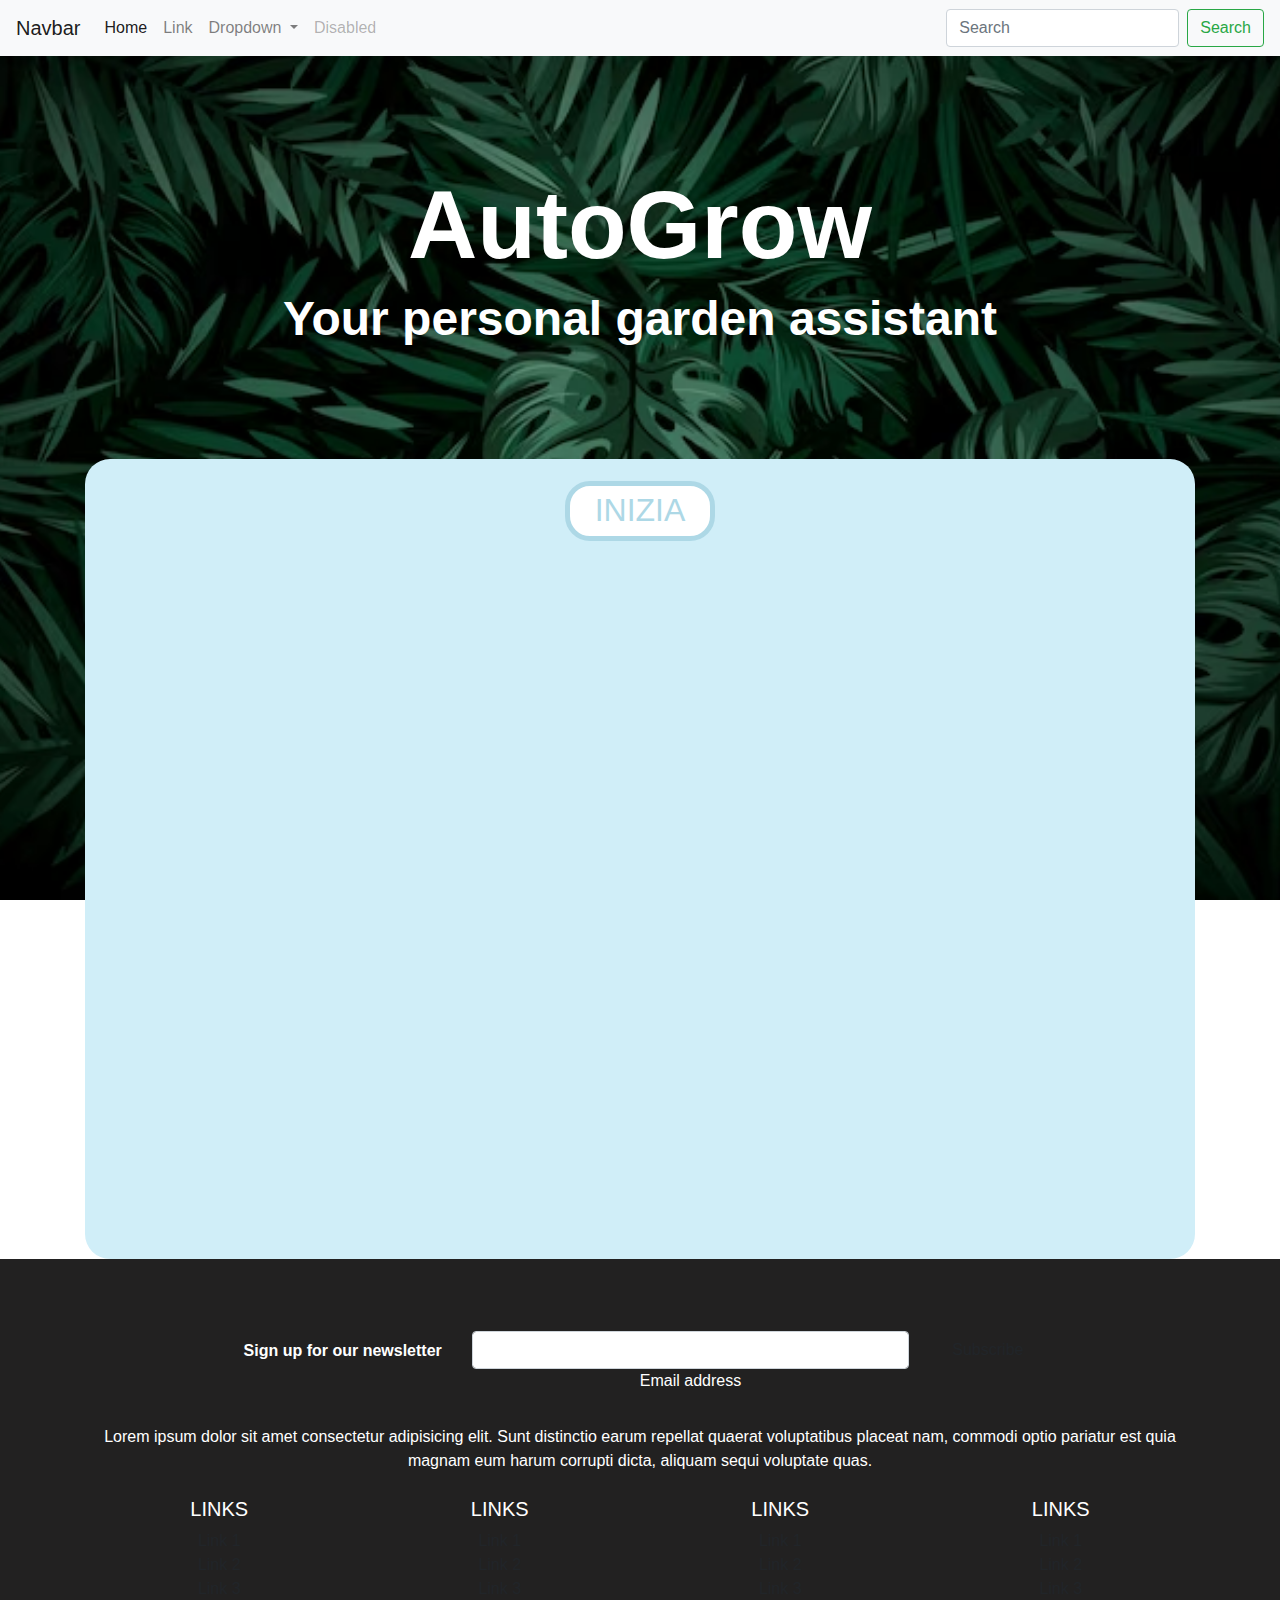
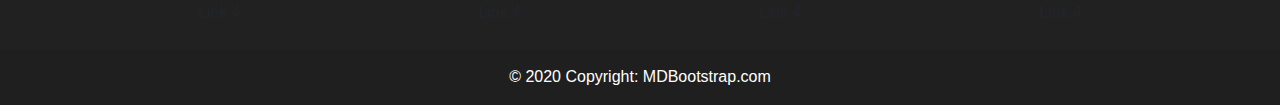
==== commit 088689f5: "progettazione grafica della parte client" ====
--- a/sito per server arduino/index.html
+++ b/sito per server arduino/index.html
@@ -7,23 +7,267 @@
   <link rel="icon" href="favicon.ico" type="image/png" />
   <link rel="stylesheet" href="https://stackpath.bootstrapcdn.com/bootstrap/4.5.2/css/bootstrap.min.css">
   <link rel="stylesheet" href="index.css">
-
-  <!--<script src="https://code.jquery.com/jquery-3.2.1.min.js"></script>
+  <link rel="stylesheet" href="index.js">
+  <script src="https://code.jquery.com/jquery-3.2.1.min.js"></script>
   <script src="https://stackpath.bootstrapcdn.com/bootstrap/4.5.2/js/bootstrap.min.js"></script>
   <script src="./axios@1.1.2.min.js"></script>
   <script src="./libreria.js"></script>
-  <script src="./index.js"></script>-->
+  <script src="./index.js"></script>
 </head>
 
+
+
 <body>
+  <nav class="navbar navbar-expand-lg navbar-light bg-light">
+    <a class="navbar-brand" href="#">Navbar</a>
+    <button class="navbar-toggler" type="button" data-toggle="collapse" data-target="#navbarSupportedContent" aria-controls="navbarSupportedContent" aria-expanded="false" aria-label="Toggle navigation">
+      <span class="navbar-toggler-icon"></span>
+    </button>
+  
+    <div class="collapse navbar-collapse" id="navbarSupportedContent">
+      <ul class="navbar-nav mr-auto">
+        <li class="nav-item active">
+          <a class="nav-link" href="#">Home <span class="sr-only">(current)</span></a>
+        </li>
+        <li class="nav-item">
+          <a class="nav-link" href="#">Link</a>
+        </li>
+        <li class="nav-item dropdown">
+          <a class="nav-link dropdown-toggle" href="#" id="navbarDropdown" role="button" data-toggle="dropdown" aria-haspopup="true" aria-expanded="false">
+            Dropdown
+          </a>
+          <div class="dropdown-menu" aria-labelledby="navbarDropdown">
+            <a class="dropdown-item" href="#">Action</a>
+            <a class="dropdown-item" href="#">Another action</a>
+            <div class="dropdown-divider"></div>
+            <a class="dropdown-item" href="#">Something else here</a>
+          </div>
+        </li>
+        <li class="nav-item">
+          <a class="nav-link disabled" href="#">Disabled</a>
+        </li>
+      </ul>
+      <form class="form-inline my-2 my-lg-0">
+        <input class="form-control mr-sm-2" type="search" placeholder="Search" aria-label="Search">
+        <button class="btn btn-outline-success my-2 my-sm-0" type="submit">Search</button>
+      </form>
+    </div>
+  </nav>
+  
   <div class="container">
     <div id="intestazione">
       <h1 id="title">AutoGrow</h1>
       <h2 id="subTitle">Your personal garden assistant</h2>
     </div>
-    <div id="application">
+
+    <div id="paginaIniziale" class="application">
+      <div id="apri">INIZIA</div>
+    </div>
+    
+    <div id="paginaDati" class="application">
+      
+      <div id="rilevamenti">
+        <div>rilevatro</div>
+        <div>rilevato</div>
+        <div>rilevatro</div>
+        <div>rilevato</div>
+      </div>
+
+      <div id="parametri">
+        <div>param</div>
+        <div>param</div>
+      </div>
+
     </div>
   </div>
 </body>
 
+<!-- Footer -->
+<footer class="bg-body-tertiary text-center">
+  <!-- Grid container -->
+  <div class="container p-4">
+    <!-- Section: Social media -->
+    <section class="mb-4">
+      <!-- Facebook -->
+      <a data-mdb-ripple-init class="btn btn-outline btn-floating m-1" href="#!" role="button"
+        ><i class="fab fa-facebook-f"></i
+      ></a>
+
+      <!-- Twitter -->
+      <a data-mdb-ripple-init class="btn btn-outline btn-floating m-1" href="#!" role="button"
+        ><i class="fab fa-twitter"></i
+      ></a>
+
+      <!-- Google -->
+      <a data-mdb-ripple-init class="btn btn-outline btn-floating m-1" href="#!" role="button"
+        ><i class="fab fa-google"></i
+      ></a>
+
+      <!-- Instagram -->
+      <a data-mdb-ripple-init class="btn btn-outline btn-floating m-1" href="#!" role="button"
+        ><i class="fab fa-instagram"></i
+      ></a>
+
+      <!-- Linkedin -->
+      <a data-mdb-ripple-init class="btn btn-outline btn-floating m-1" href="#!" role="button"
+        ><i class="fab fa-linkedin-in"></i
+      ></a>
+
+      <!-- Github -->
+      <a data-mdb-ripple-init class="btn btn-outline btn-floating m-1" href="#!" role="button"
+        ><i class="fab fa-github"></i
+      ></a>
+    </section>
+    <!-- Section: Social media -->
+
+    <!-- Section: Form -->
+    <section class="">
+      <form action="">
+        <!--Grid row-->
+        <div class="row d-flex justify-content-center">
+          <!--Grid column-->
+          <div class="col-auto">
+            <p class="pt-2">
+              <strong>Sign up for our newsletter</strong>
+            </p>
+          </div>
+          <!--Grid column-->
+
+          <!--Grid column-->
+          <div class="col-md-5 col-12">
+            <!-- Email input -->
+            <div data-mdb-input-init class="form-outline mb-4">
+              <input type="email" id="form5Example24" class="form-control" />
+              <label class="form-label" for="form5Example24">Email address</label>
+            </div>
+          </div>
+          <!--Grid column-->
+
+          <!--Grid column-->
+          <div class="col-auto">
+            <!-- Submit button -->
+            <button data-mdb-ripple-init type="submit" class="btn btn-outline mb-4">
+              Subscribe
+            </button>
+          </div>
+          <!--Grid column-->
+        </div>
+        <!--Grid row-->
+      </form>
+    </section>
+    <!-- Section: Form -->
+
+    <!-- Section: Text -->
+    <section class="mb-4">
+      <p>
+        Lorem ipsum dolor sit amet consectetur adipisicing elit. Sunt distinctio earum
+        repellat quaerat voluptatibus placeat nam, commodi optio pariatur est quia magnam eum
+        harum corrupti dicta, aliquam sequi voluptate quas.
+      </p>
+    </section>
+    <!-- Section: Text -->
+
+    <!-- Section: Links -->
+    <section class="">
+      <!--Grid row-->
+      <div class="row">
+        <!--Grid column-->
+        <div class="col-lg-3 col-md-6 mb-4 mb-md-0">
+          <h5 class="text-uppercase">Links</h5>
+
+          <ul class="list-unstyled mb-0">
+            <li>
+              <a class="text-body" href="#!">Link 1</a>
+            </li>
+            <li>
+              <a class="text-body" href="#!">Link 2</a>
+            </li>
+            <li>
+              <a class="text-body" href="#!">Link 3</a>
+            </li>
+            <li>
+              <a class="text-body" href="#!">Link 4</a>
+            </li>
+          </ul>
+        </div>
+        <!--Grid column-->
+
+        <!--Grid column-->
+        <div class="col-lg-3 col-md-6 mb-4 mb-md-0">
+          <h5 class="text-uppercase">Links</h5>
+
+          <ul class="list-unstyled mb-0">
+            <li>
+              <a class="text-body" href="#!">Link 1</a>
+            </li>
+            <li>
+              <a class="text-body" href="#!">Link 2</a>
+            </li>
+            <li>
+              <a class="text-body" href="#!">Link 3</a>
+            </li>
+            <li>
+              <a class="text-body" href="#!">Link 4</a>
+            </li>
+          </ul>
+        </div>
+        <!--Grid column-->
+
+        <!--Grid column-->
+        <div class="col-lg-3 col-md-6 mb-4 mb-md-0">
+          <h5 class="text-uppercase">Links</h5>
+
+          <ul class="list-unstyled mb-0">
+            <li>
+              <a class="text-body" href="#!">Link 1</a>
+            </li>
+            <li>
+              <a class="text-body" href="#!">Link 2</a>
+            </li>
+            <li>
+              <a class="text-body" href="#!">Link 3</a>
+            </li>
+            <li>
+              <a class="text-body" href="#!">Link 4</a>
+            </li>
+          </ul>
+        </div>
+        <!--Grid column-->
+
+        <!--Grid column-->
+        <div class="col-lg-3 col-md-6 mb-4 mb-md-0">
+          <h5 class="text-uppercase">Links</h5>
+
+          <ul class="list-unstyled mb-0">
+            <li>
+              <a class="text-body" href="#!">Link 1</a>
+            </li>
+            <li>
+              <a class="text-body" href="#!">Link 2</a>
+            </li>
+            <li>
+              <a class="text-body" href="#!">Link 3</a>
+            </li>
+            <li>
+              <a class="text-body" href="#!">Link 4</a>
+            </li>
+          </ul>
+        </div>
+        <!--Grid column-->
+      </div>
+      <!--Grid row-->
+    </section>
+    <!-- Section: Links -->
+  </div>
+  <!-- Grid container -->
+
+  <!-- Copyright -->
+  <div class="text-center p-3" style="background-color: rgba(0, 0, 0, 0.05);">
+    © 2020 Copyright:
+    <a class="text-reset fw-bold" href="https://mdbootstrap.com/">MDBootstrap.com</a>
+  </div>
+  <!-- Copyright -->
+</footer>
+<!-- Footer -->
+
 </html>--- a/sito per server arduino/index.css
+++ b/sito per server arduino/index.css
@@ -19,6 +19,15 @@
   background-position: center;
 }
 
+#container
+{
+  height: 100%;
+  width: 100%;
+  margin: 0;
+  padding: 0;
+  text-align: center;
+}
+
 #title
 {
   color: white;
@@ -29,7 +38,6 @@
   display: block;
 }
 
-
 #subTitle
 {
   color: white;
@@ -39,14 +47,29 @@
   display: block;
 }
 
-#application
+#apri
+{
+  display: inline-block;
+  width: 150px;
+  height: 60px;
+  border: 5px solid lightblue;  
+  background-color: white ;
+  color: lightblue;
+  font-size: 2em;
+  text-align: center;
+    border-radius: 25px;
+}
+
+.application
 {
   text-align: center;
   margin-top: 10%;
   display: block;
-  background-color: white;
-  border-radius: 15px;
-  height: 500px;
+  border-radius: 25px;
+  height: 800px;
+  padding: 2%;
+  background-color: rgb(208, 238, 248);
+  width: 100%;
 }
 
 #intestazione
@@ -54,5 +77,81 @@
   color: black;
   margin-top: 5%;
   display: block;
-  position:
-}+}
+
+#rilevamenti
+{
+  background-color: transparent;
+  margin-top: 2%;
+  margin-bottom: 2%;
+  display: inline-block;
+  border-radius: 25px;
+  height: 20%;
+  width: 100%;
+}
+
+#rilevamenti :nth-child(1)
+{
+  float: left;
+}
+
+#rilevamenti :nth-child(4) 
+{
+  float: right;
+}
+
+#rilevamenti :nth-child(2) 
+{
+  margin-right: 1%;
+}
+
+#rilevamenti div
+{
+
+  border: 5px solid lightblue;
+  text-align: center;
+  border-radius: 25px;
+  background-color: white;
+  height: 100%;
+  width: 24%;
+  display: inline-block;
+}
+
+#parametri
+{
+  background-color: transparent;
+  display: inline-block;
+  border-radius: 25px;
+  height: 74%;
+  width: 100%;
+}
+
+#parametri div
+{
+  border: 5px solid lightblue;
+  border-radius: 25px;
+  background-color: white;
+  height: 100%;
+  width: 49%;
+  display: inline-block;
+}
+
+#parametri :nth-child(1)
+{
+  float: left;
+}
+
+#parametri :nth-child(2)
+{
+  float: right;
+}
+
+footer
+{
+  bottom: 0;
+  width: 100%;
+  background-color: rgb(34, 33, 33);
+  color: white;
+  text-align: center;
+}
+
